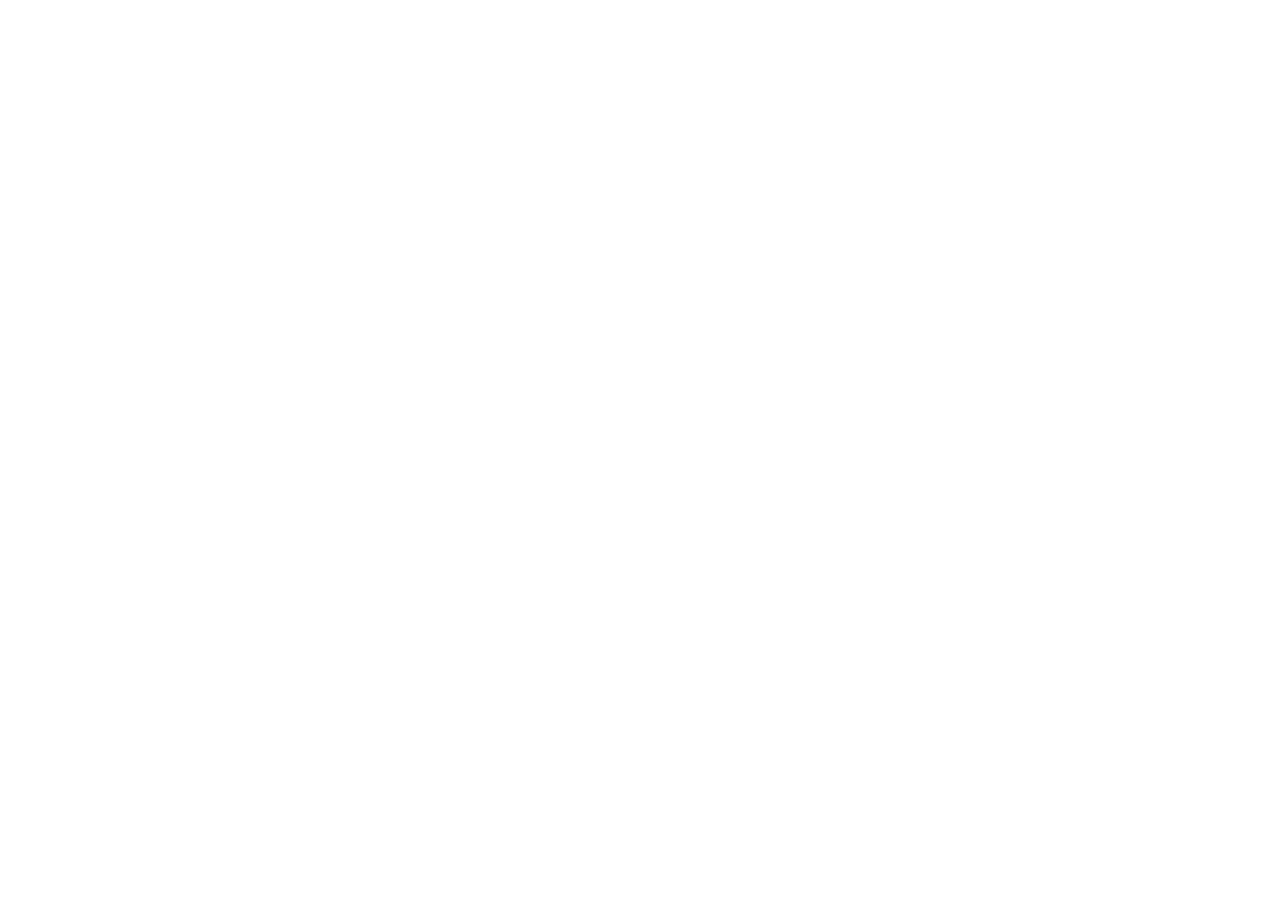
==== index.html @ 9b7516bd "first commit" ====
<!DOCTYPE html>
<html lang="en">

<head>
    <meta charset="UTF-8">
    <meta http-equiv="X-UA-Compatible" content="IE=edge">
    <meta name="viewport" content="width=device-width, initial-scale=1.0">
    <title>World-cup</title>
</head>

<body>

</body>

</html>
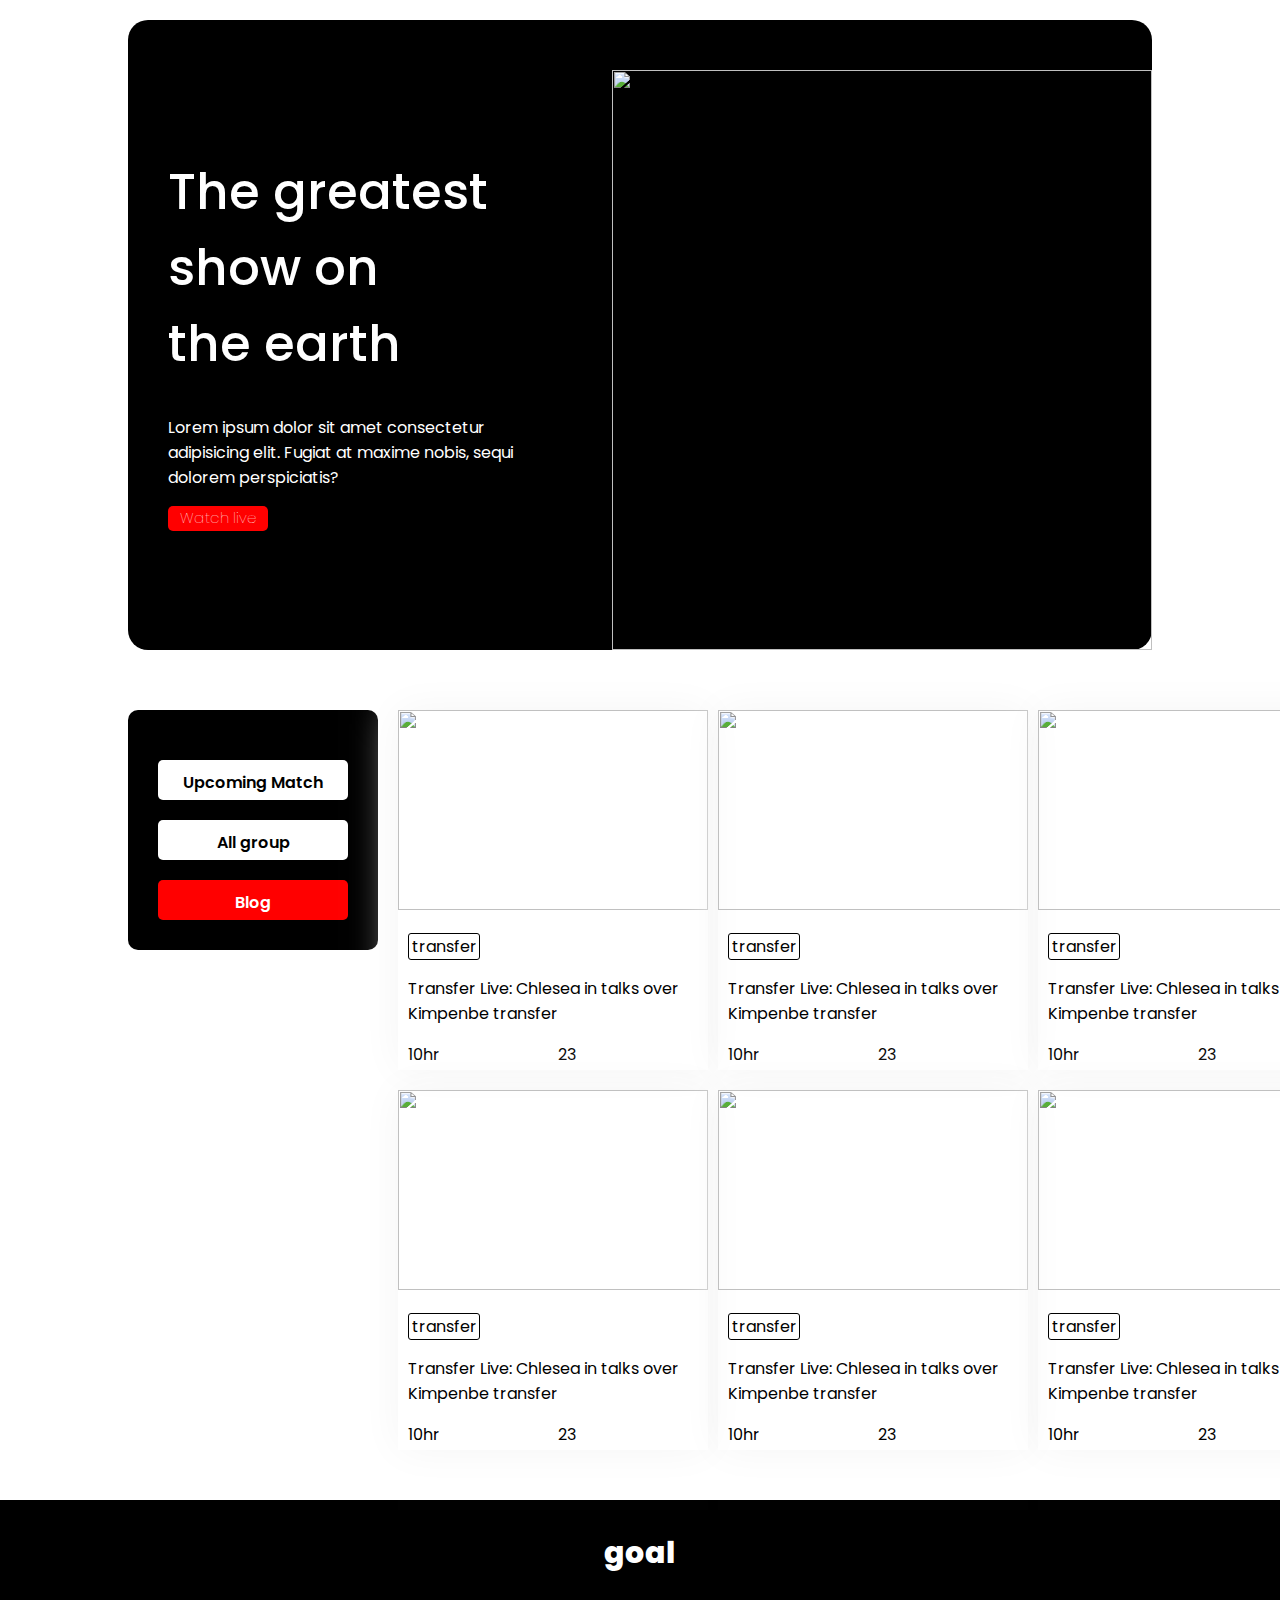
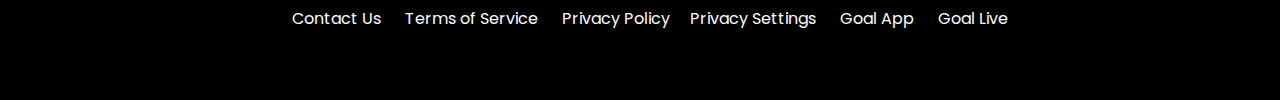
==== commit b28126e6: "final-before-responsive" ====
--- a/index.html
+++ b/index.html
@@ -5,11 +5,178 @@
     <meta charset="UTF-8">
     <meta http-equiv="X-UA-Compatible" content="IE=edge">
     <meta name="viewport" content="width=device-width, initial-scale=1.0">
+    <!-- css link -->
+    <link rel="stylesheet" href="css/style.css">
+    <!-- font icon -->
+    <script src="https://kit.fontawesome.com/b993194f07.js" crossorigin="anonymous"></script>
     <title>World-cup</title>
 </head>
 
 <body>
+    <!-------------------
+  main part----------->
+    <main>
+        <!-- banner 
+        image -->
+        <section class="banner">
+            <div class="banner-text">
+                <h1>The greatest <br>show on <br>the earth</h1>
+                <p>Lorem ipsum dolor sit amet consectetur adipisicing elit. Fugiat at maxime nobis, sequi dolorem
+                    perspiciatis?</p>
+                <div class="live-button"><span>Watch live <i class="fa-solid fa-circle-arrow-right"></i></span>
+                </div>
+            </div>
+            <div class="banner-pic">
+                <img src="images/banner.png" alt="">
+            </div>
+        </section>
+        <!-- match details -->
+        <section class="match-details">
+            <div class="all-infos">
+                <div class="infos">
+                    <div class="info upcoming">
+                        <p><a href="upcoming-match.html">Upcoming Match</a></p>
+                    </div>
+                    <div class="info groups">
+                        <p><a href="">All group</a></p>
+                    </div>
+                    <div class="info blog">
+                        <p><a href="">Blog</a></p>
+                    </div>
+                </div>
+            </div>
+            <!-----------------------------
+            transfer info------------------ -->
+            <div class="transfer-lives">
+                <div class="single-live">
+                    <div class="live-image">
+                        <img src="images/Blog Image.png" alt="">
+                    </div>
+                    <div class="live-info">
+                        <div class="transfer">
+                            <p>transfer</p>
+                        </div>
+                        <div>
+                            <p>Transfer Live: Chlesea in talks over Kimpenbe transfer</p>
+                        </div>
+                        <div class="icon">
+                            <div class="icon-1"> <i class="fa-solid fa-clock"></i>10hr
+                            </div>
+                            <div class="icon2"><i class="fa-regular fa-message"></i>23
+                            </div>
+                        </div>
+                    </div>
+                </div>
+                <div class="single-live">
+                    <div class="live-image">
+                        <img src="images/Blog Image.png" alt="">
+                    </div>
+                    <div class="live-info">
+                        <div class="transfer">
+                            <p>transfer</p>
+                        </div>
+                        <div>
+                            <p>Transfer Live: Chlesea in talks over Kimpenbe transfer</p>
+                        </div>
+                        <div class="icon">
+                            <div class="icon-1"> <i class="fa-solid fa-clock"></i>10hr
+                            </div>
+                            <div class="icon2"><i class="fa-regular fa-message"></i>23
+                            </div>
+                        </div>
+                    </div>
+                </div>
+                <div class="single-live">
+                    <div class="live-image">
+                        <img src="images/Blog Image.png" alt="">
+                    </div>
+                    <div class="live-info">
+                        <div class="transfer">
+                            <p>transfer</p>
+                        </div>
+                        <div>
+                            <p>Transfer Live: Chlesea in talks over Kimpenbe transfer</p>
+                        </div>
+                        <div class="icon">
+                            <div class="icon-1"> <i class="fa-solid fa-clock"></i>10hr
+                            </div>
+                            <div class="icon2"><i class="fa-regular fa-message"></i>23
+                            </div>
+                        </div>
+                    </div>
+                </div>
+                <div class="single-live">
+                    <div class="live-image">
+                        <img src="images/Blog Image.png" alt="">
+                    </div>
+                    <div class="live-info">
+                        <div class="transfer">
+                            <p>transfer</p>
+                        </div>
+                        <div>
+                            <p>Transfer Live: Chlesea in talks over Kimpenbe transfer</p>
+                        </div>
+                        <div class="icon">
+                            <div class="icon-1"> <i class="fa-solid fa-clock"></i>10hr
+                            </div>
+                            <div class="icon2"><i class="fa-regular fa-message"></i>23
+                            </div>
+                        </div>
+                    </div>
+                </div>
+                <div class="single-live">
+                    <div class="live-image">
+                        <img src="images/Blog Image.png" alt="">
+                    </div>
+                    <div class="live-info">
+                        <div class="transfer">
+                            <p>transfer</p>
+                        </div>
+                        <div>
+                            <p>Transfer Live: Chlesea in talks over Kimpenbe transfer</p>
+                        </div>
+                        <div class="icon">
+                            <div class="icon-1"> <i class="fa-solid fa-clock"></i>10hr
+                            </div>
+                            <div class="icon2"><i class="fa-regular fa-message"></i>23
+                            </div>
+                        </div>
+                    </div>
+                </div>
+                <div class="single-live">
+                    <div class="live-image">
+                        <img src="images/Blog Image.png" alt="">
+                    </div>
+                    <div class="live-info">
+                        <div class="transfer">
+                            <p>transfer</p>
+                        </div>
+                        <div>
+                            <p>Transfer Live: Chlesea in talks over Kimpenbe transfer</p>
+                        </div>
+                        <div class="icon">
+                            <div class="icon-1"> <i class="fa-solid fa-clock"></i>10hr
+                            </div>
+                            <div class="icon2"><i class="fa-regular fa-message"></i>23
+                            </div>
+                        </div>
+                    </div>
+                </div>
+            </div>
+        </section>
+    </main>
 
+    <!-------------------------------- footer of the project-------------------------------->
+    <footer class="footers">
+        <div class="goal">
+            <p>goal</p>
+        </div>
+        <div class="about"> <span>Contact Us</span> <span>Terms of Service </span> <span>Privacy
+                Policy</span><span>Privacy Settings </span>
+            <span>Goal App </span><span>Goal Live</span>
+        </div>
+
+    </footer>
 </body>
 
 </html>--- a/css/style.css
+++ b/css/style.css
@@ -0,0 +1,193 @@
+@import url('https://fonts.googleapis.com/css2?family=PT+Sans&family=Poppins:ital,wght@0,500;1,500&family=Roboto+Condensed:wght@300&display=swap');
+
+body {
+    font-family: 'Poppins', sans-serif;
+    margin: 0;
+    padding: 0;
+
+}
+
+/* **********main****************/
+main {
+    margin-top: 20px;
+    padding-left: 10%;
+    width: 80%;
+}
+
+/*----------------------------------------------------
+ ------------design part of banner ------------------*/
+.banner {
+    display: flex;
+    background-color: black;
+    color: white;
+    border-radius: 20px;
+    height: 630px;
+    gap: 80px;
+    margin-bottom: 60px;
+}
+
+.banner-text {
+    margin-left: 40px;
+    margin-top: 100px;
+    height: 500px;
+    width: 500px;
+}
+
+.banner-text h1 {
+    font-weight: 500;
+    font-size: 50px;
+}
+
+.live-button {
+    height: 25px;
+    width: 100px;
+    font-size: 15px;
+    font-weight: 50;
+    background-color: red;
+    border-radius: 5px;
+    text-align: center;
+
+}
+
+.banner-pic {
+    margin-bottom: 0;
+    padding-bottom: 0;
+}
+
+.banner-pic img {
+    margin-top: 50px;
+    margin-bottom: 0;
+    width: 540px;
+    height: 580px;
+    background-repeat: no-repeat;
+}
+
+/*******************************
+Match details*******************/
+
+.all-infos {
+    background-color: black;
+    height: 240px;
+    width: 250px;
+    border-radius: 10px;
+}
+
+.all-infos .infos {
+    padding-top: 10px;
+    width: 210px;
+    margin: 20px;
+}
+
+.info {
+    height: 40px;
+    width: 190px;
+    margin: 20px 10px;
+    background-color: white;
+    border-radius: 5px;
+}
+
+.info p {
+    padding-top: 10px;
+    text-align: center;
+}
+
+.info p a {
+    text-decoration: none;
+    color: black;
+    size: 20px;
+    font-weight: 600;
+}
+
+.blog {
+    background-color: red;
+}
+
+.blog p a {
+    color: white;
+}
+
+/***********************match-details**************************/
+.match-details {
+    display: flex;
+}
+
+/****************************************
+transfer lives****************************/
+
+.transfer-lives {
+    margin-left: 20px;
+    display: grid;
+    grid-template-columns: repeat(3, 1fr);
+    gap: 10px;
+    row-gap: 20px;
+}
+
+.single-live {
+    width: 310px;
+    height: 360px;
+    box-shadow: 0px 0px 40px whitesmoke;
+}
+
+.single-live:hover {
+    border: 3px solid blue;
+}
+
+.live-image img {
+    width: 310px;
+    height: 200px;
+}
+
+.live-info {
+    margin-left: 10px;
+}
+
+.transfer p {
+    height: 25px;
+    border-radius: 3px;
+    text-align: center;
+    width: 70px;
+    border: 1px solid black;
+}
+
+.icon {
+    display: grid;
+    grid-template-columns: repeat(2, 1fr);
+}
+
+.icon-1 i {
+    width: 20px;
+}
+
+.icon-2 i {
+    width: 20px;
+}
+
+/*******************************************************
+***************************footer************************/
+
+.footers {
+    margin-top: 50px;
+    height: 200px;
+    background-color: black;
+}
+
+.goal {
+
+    text-align: center;
+}
+
+.goal p {
+    padding-top: 30px;
+    color: white;
+    font-weight: 800;
+    font-size: 30px;
+}
+
+.about {
+    text-align: center;
+}
+
+.about span {
+    color: white;
+    padding-left: 20px;
+}